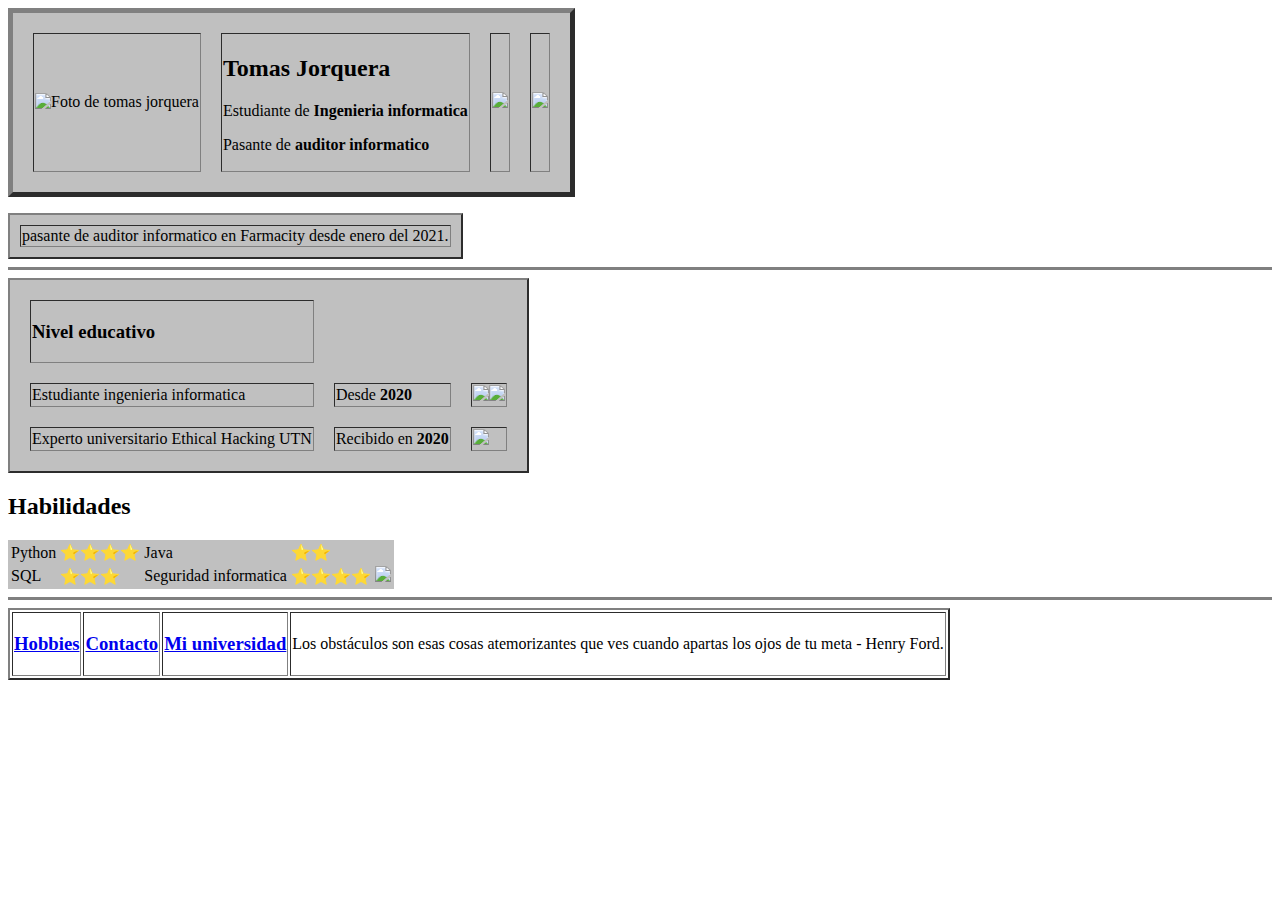
==== index.html @ 7002b4f3 "Add files via upload" ====
<!DOCTYPE html>
<!--El modelo es la siguiente pagina: https://www.cs.cornell.edu/home/kleinber/-->
<html lang="en">
<head>
    <meta charset="UTF-8">
    <title>Tomas Jorquera</title>
</head>
<body>
        
    <audio src="\Pagina personal\Antonio Rios - Nunca me Faltes.mp3">
        <p>Error no aguantas audio</p>
    </audio>
    
    
    <table bgcolor="silver" cellspacing = "20" border="5" >
        <tr>
            <td><img src="https://media-exp1.licdn.com/dms/image/C4D03AQEeoitd5zcvng/profile-displayphoto-shrink_200_200/0/1660246432394?e=1675296000&v=beta&t=uqGUgwC7hKx_10ImYDZBBo5fa1EZzTR3yNIvdQI2PCI" alt="Foto de tomas jorquera"></td>
            <td><h2>Tomas Jorquera</h2>
            <p>Estudiante de <strong>Ingenieria informatica</strong></p>
            <p>Pasante de <strong>auditor informatico</strong></p>
            
        </td>
        <td><img src="https://i.pinimg.com/originals/f4/97/d5/f497d55088aba26d78c26958a636b97a.gif"</td>
        <td><img src="https://thenextweb.com/wp-content/blogs.dir/1/files/2015/02/keyboard_surfing_the_internet2-406x450.jpg"></td>
        
        </tr>
    </table>
    </table>
    <table bgcolor="silver" border="2" cellspacing="10" >
        <tr>
            <td>pasante de auditor informatico en Farmacity
            desde enero del 2021. <br></td>
        </p>
        </tr>
    </table>
    <hr size="3" noshade="">

    
    
    <table bgcolor="silver" border="2" cellspacing = "20" >
        <thead>
            <tr>
            <td><h3>Nivel educativo</h3></td>
            
            </tr>
        </thead>
        <tbody>
        <tr>
            <td>Estudiante ingenieria informatica</td>
            <td>Desde <strong>2020</strong></td>
            <td><img src="https://media.tenor.com/CgGUXc-LDc4AAAAM/hacker-pc.gif"><img src="https://media.tenor.com/CgGUXc-LDc4AAAAM/hacker-pc.gif"></td>
            
        </tr>
        <tr>
            <td>Experto universitario Ethical Hacking UTN</td>
            <td>Recibido en <strong>2020</strong></td>
            <td><img src="https://media.giphy.com/media/yR4xZagT71AAM/giphy.gif?w=640"></td>
        </tr>
        </tbody>
        <tfoot></tfoot>
    </table>

    <table bgcolor="silver">
        <h2>Habilidades</h2>
        <tr>
            <td>Python</td><td>⭐⭐⭐⭐</td>
            <td>Java</td><td>⭐⭐</td>
            
            
        </tr>
        <tr>
            
            <td>SQL</td><td>⭐⭐⭐</td>
            <td>Seguridad informatica</td><td>⭐⭐⭐⭐</td>
            <td><img src="https://media.tenor.com/KMxrZ-A6ev4AAAAC/nice-smack.gif"></td>
        </tr>
        
    </table>

    <hr size="3" noshade="">
    <table border="2" >
        <tr>
            <td><h3><a href="hobbies.html">Hobbies</a></h3></td>
            <td><h3><a href="contacto.html">Contacto</a></h3></td>
            <td><h3><a href="https://www.uade.edu.ar/">Mi universidad</a></h3></td>
            <td>Los obstáculos son esas cosas atemorizantes que ves cuando apartas los ojos de tu meta - Henry Ford.</td>
        </tr>
    
</body>
</html>
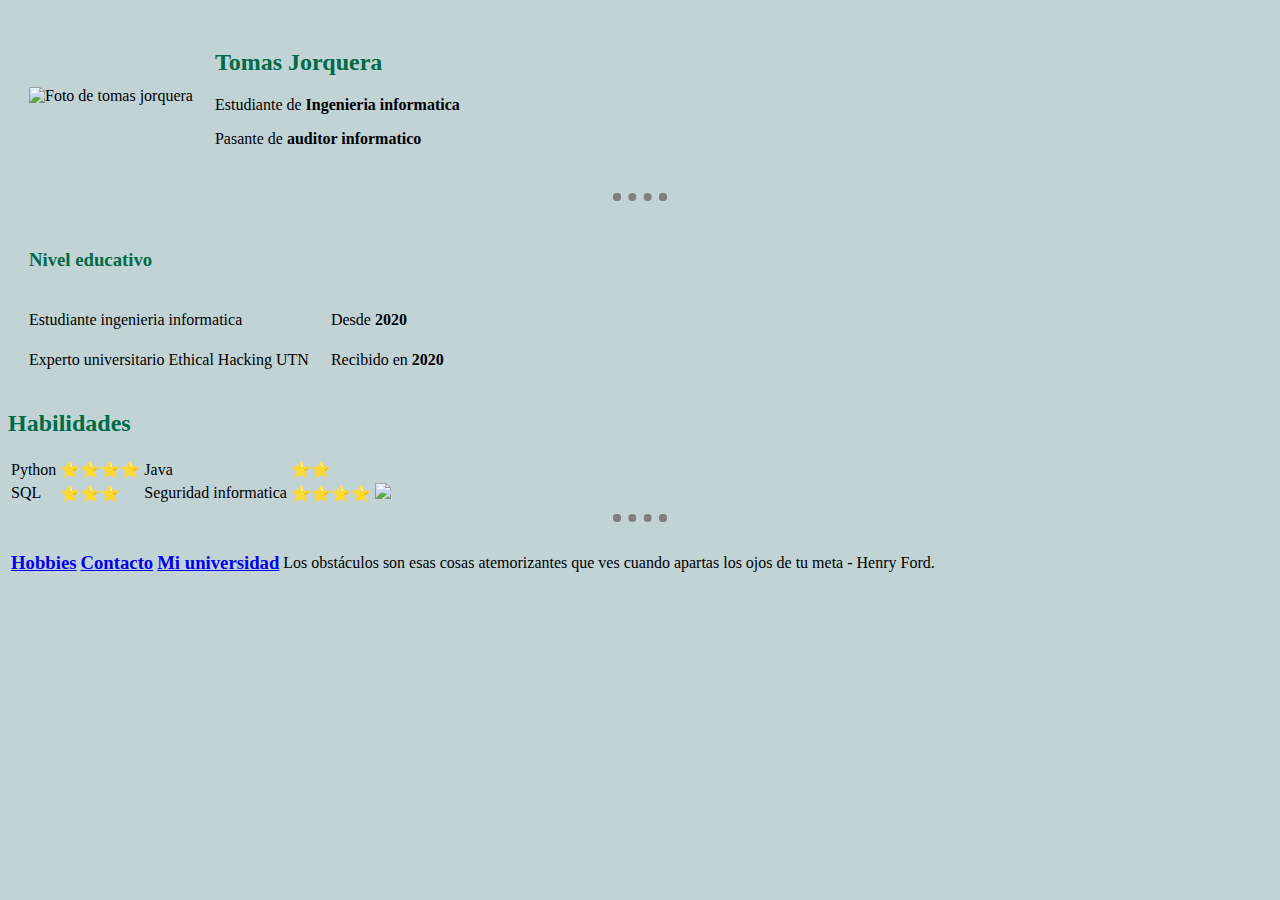
==== commit 4a918c3e: "Add files via upload" ====
--- a/index.html
+++ b/index.html
@@ -5,14 +5,11 @@
     <meta charset="UTF-8">
     <title>Tomas Jorquera</title>
 </head>
-<body>
+<link rel="stylesheet" href="CSS\style-NB-TJORQUERA2.css">
+<body >
         
-    <audio src="\Pagina personal\Antonio Rios - Nunca me Faltes.mp3">
-        <p>Error no aguantas audio</p>
-    </audio>
     
-    
-    <table bgcolor="silver" cellspacing = "20" border="5" >
+    <table  cellspacing = "20" >
         <tr>
             <td><img src="https://media-exp1.licdn.com/dms/image/C4D03AQEeoitd5zcvng/profile-displayphoto-shrink_200_200/0/1660246432394?e=1675296000&v=beta&t=uqGUgwC7hKx_10ImYDZBBo5fa1EZzTR3yNIvdQI2PCI" alt="Foto de tomas jorquera"></td>
             <td><h2>Tomas Jorquera</h2>
@@ -20,24 +17,16 @@
             <p>Pasante de <strong>auditor informatico</strong></p>
             
         </td>
-        <td><img src="https://i.pinimg.com/originals/f4/97/d5/f497d55088aba26d78c26958a636b97a.gif"</td>
-        <td><img src="https://thenextweb.com/wp-content/blogs.dir/1/files/2015/02/keyboard_surfing_the_internet2-406x450.jpg"></td>
-        
+           
         </tr>
     </table>
     </table>
-    <table bgcolor="silver" border="2" cellspacing="10" >
-        <tr>
-            <td>pasante de auditor informatico en Farmacity
-            desde enero del 2021. <br></td>
-        </p>
-        </tr>
-    </table>
-    <hr size="3" noshade="">
+    <hr> 
+    
 
     
     
-    <table bgcolor="silver" border="2" cellspacing = "20" >
+    <table  cellspacing = "20" >
         <thead>
             <tr>
             <td><h3>Nivel educativo</h3></td>
@@ -48,19 +37,17 @@
         <tr>
             <td>Estudiante ingenieria informatica</td>
             <td>Desde <strong>2020</strong></td>
-            <td><img src="https://media.tenor.com/CgGUXc-LDc4AAAAM/hacker-pc.gif"><img src="https://media.tenor.com/CgGUXc-LDc4AAAAM/hacker-pc.gif"></td>
             
         </tr>
         <tr>
             <td>Experto universitario Ethical Hacking UTN</td>
             <td>Recibido en <strong>2020</strong></td>
-            <td><img src="https://media.giphy.com/media/yR4xZagT71AAM/giphy.gif?w=640"></td>
         </tr>
         </tbody>
         <tfoot></tfoot>
     </table>
 
-    <table bgcolor="silver">
+    <table >
         <h2>Habilidades</h2>
         <tr>
             <td>Python</td><td>⭐⭐⭐⭐</td>
@@ -78,7 +65,7 @@
     </table>
 
     <hr size="3" noshade="">
-    <table border="2" >
+    <table >
         <tr>
             <td><h3><a href="hobbies.html">Hobbies</a></h3></td>
             <td><h3><a href="contacto.html">Contacto</a></h3></td>
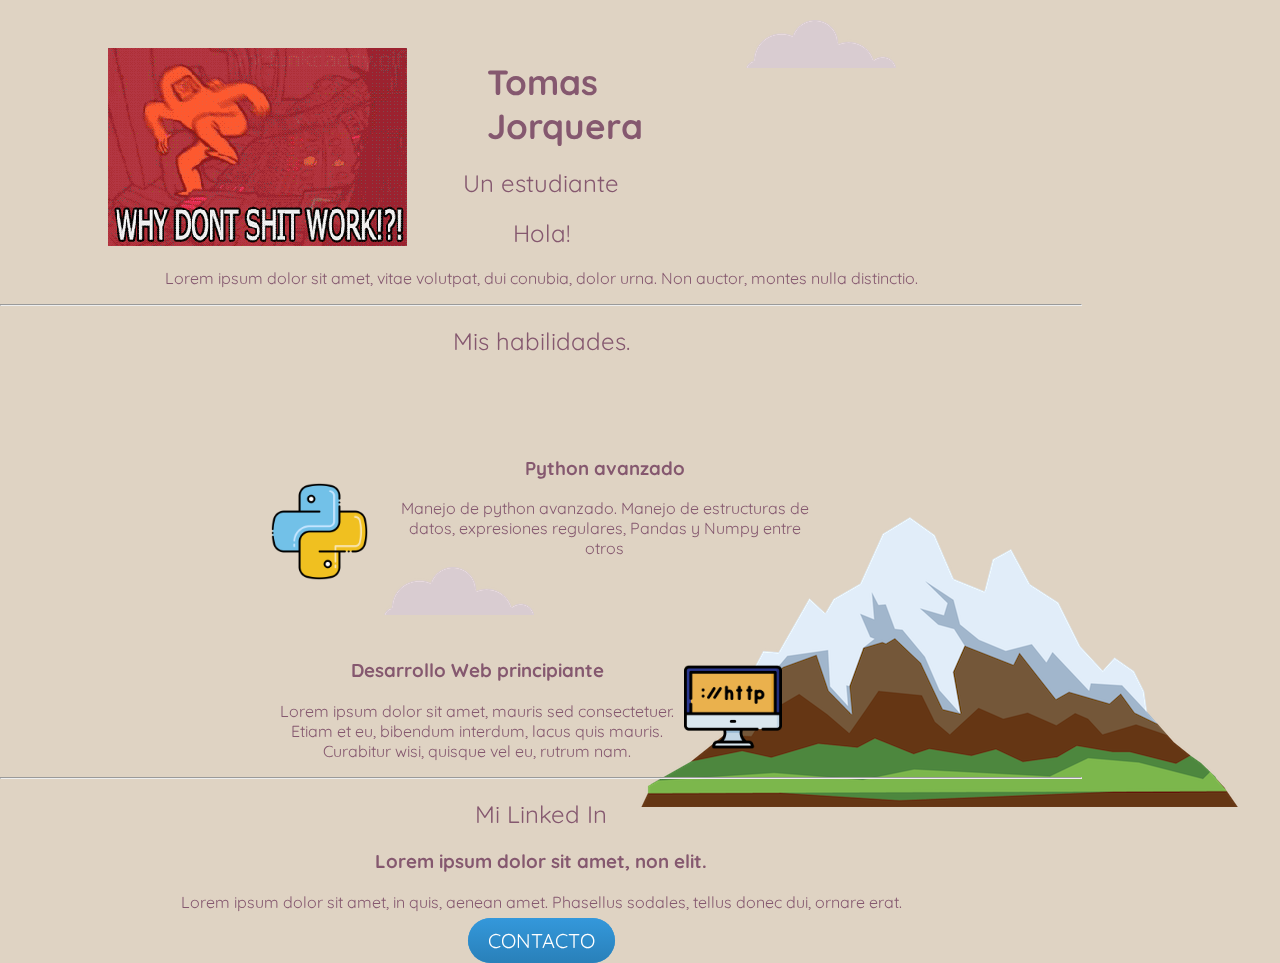
==== commit 8c100a91: "Add files via upload" ====
--- a/index.html
+++ b/index.html
@@ -1,77 +1,64 @@
 <!DOCTYPE html>
-<!--El modelo es la siguiente pagina: https://www.cs.cornell.edu/home/kleinber/-->
 <html lang="en">
 <head>
     <meta charset="UTF-8">
+    <meta http-equiv="X-UA-Compatible" content="IE=edge">
+    <meta name="viewport" content="width=device-width, initial-scale=1.0">
     <title>Tomas Jorquera</title>
+    <link rel="stylesheet" href="CSS\style.css">
+    <link rel="icon" href=favicon.ico>
+    <link rel="preconnect" href="https://fonts.googleapis.com"><link rel="preconnect" href="https://fonts.gstatic.com" crossorigin>
+    <link href="https://fonts.googleapis.com/css2?family=Quicksand:wght@600&display=swap" rel="stylesheet">
 </head>
-<link rel="stylesheet" href="CSS\style-NB-TJORQUERA2.css">
-<body >
+<body>
+    
+    <div class="top-container">
+        
         
     
-    <table  cellspacing = "20" >
-        <tr>
-            <td><img src="https://media-exp1.licdn.com/dms/image/C4D03AQEeoitd5zcvng/profile-displayphoto-shrink_200_200/0/1660246432394?e=1675296000&v=beta&t=uqGUgwC7hKx_10ImYDZBBo5fa1EZzTR3yNIvdQI2PCI" alt="Foto de tomas jorquera"></td>
-            <td><h2>Tomas Jorquera</h2>
-            <p>Estudiante de <strong>Ingenieria informatica</strong></p>
-            <p>Pasante de <strong>auditor informatico</strong></p>
-            
-        </td>
-           
-        </tr>
-    </table>
-    </table>
-    <hr> 
+        
+        
+    </div>
     
+    <div class="middle-container">
+        <div class="profile">
+        <h1 class="Nombre">Tomas Jorquera</h1>
+        <h2 class="Descr">Un estudiante</h2>
+          <img class="profile-pic" src="Imagenes\giphy.gif" alt="Foto">  
+          <h2>Hola!</h2>
+          <p>Lorem ipsum dolor sit amet, vitae volutpat, dui conubia, dolor urna. Non auctor, montes nulla distinctio.</p>
+        </div>
+        <hr>
+        <div class="skills">
+          <h2 class="descripcion">Mis habilidades.</h2>
+          
+          <div class="skill-row">
+            <img class="python" src="Imagenes\python.png" alt="pythonpng">
+            <h3 class="descripcion">Python avanzado</h3>
+            <p class="descripcion">Manejo de python avanzado. Manejo de estructuras de datos, expresiones regulares, Pandas y Numpy entre otros</p>
+          </div>
+          
+          <div class="skill-row">
+            <img class="webdev" src="Imagenes\webdev.png" alt="webdevpng">
+            <h3 class="descripcion2">Desarrollo Web principiante</h3>
+            <p class="descripcion">Lorem ipsum dolor sit amet, mauris sed consectetuer. Etiam et eu, bibendum interdum, lacus quis mauris. Curabitur wisi, quisque vel eu, rutrum nam.</p>
+          </div>
+        </div>
+        <hr>
+        <div class="contact-me">
+          <h2>Mi Linked In</h2>
+          <h3 class="descripcion">Lorem ipsum dolor sit amet, non elit.</h3>
+          <p>Lorem ipsum dolor sit amet, in quis, aenean amet. Phasellus sodales, tellus donec dui, ornare erat.</p>
+          <a class="btn" href="https://www.linkedin.com/in/tomas-jorquera-31623b188/?originalSubdomain=ar">CONTACTO</a>
+        </div>
+      </div>
+    <div class="bottom-container">
+      <img class="top-cloud" src="Imagenes\cloud.png" alt="Nube" >
+      <img class="bot-cloud" src="Imagenes\cloud.png" alt="Nube">
+      <img class="mountain" src="Imagenes\mountain.png" alt="montaña">
+    </div>
+</body>
+</html>
 
-    
-    
-    <table  cellspacing = "20" >
-        <thead>
-            <tr>
-            <td><h3>Nivel educativo</h3></td>
-            
-            </tr>
-        </thead>
-        <tbody>
-        <tr>
-            <td>Estudiante ingenieria informatica</td>
-            <td>Desde <strong>2020</strong></td>
-            
-        </tr>
-        <tr>
-            <td>Experto universitario Ethical Hacking UTN</td>
-            <td>Recibido en <strong>2020</strong></td>
-        </tr>
-        </tbody>
-        <tfoot></tfoot>
-    </table>
 
-    <table >
-        <h2>Habilidades</h2>
-        <tr>
-            <td>Python</td><td>⭐⭐⭐⭐</td>
-            <td>Java</td><td>⭐⭐</td>
-            
-            
-        </tr>
-        <tr>
-            
-            <td>SQL</td><td>⭐⭐⭐</td>
-            <td>Seguridad informatica</td><td>⭐⭐⭐⭐</td>
-            <td><img src="https://media.tenor.com/KMxrZ-A6ev4AAAAC/nice-smack.gif"></td>
-        </tr>
-        
-    </table>
-
-    <hr size="3" noshade="">
-    <table >
-        <tr>
-            <td><h3><a href="hobbies.html">Hobbies</a></h3></td>
-            <td><h3><a href="contacto.html">Contacto</a></h3></td>
-            <td><h3><a href="https://www.uade.edu.ar/">Mi universidad</a></h3></td>
-            <td>Los obstáculos son esas cosas atemorizantes que ves cuando apartas los ojos de tu meta - Henry Ford.</td>
-        </tr>
-    
-</body>
-</html>+  